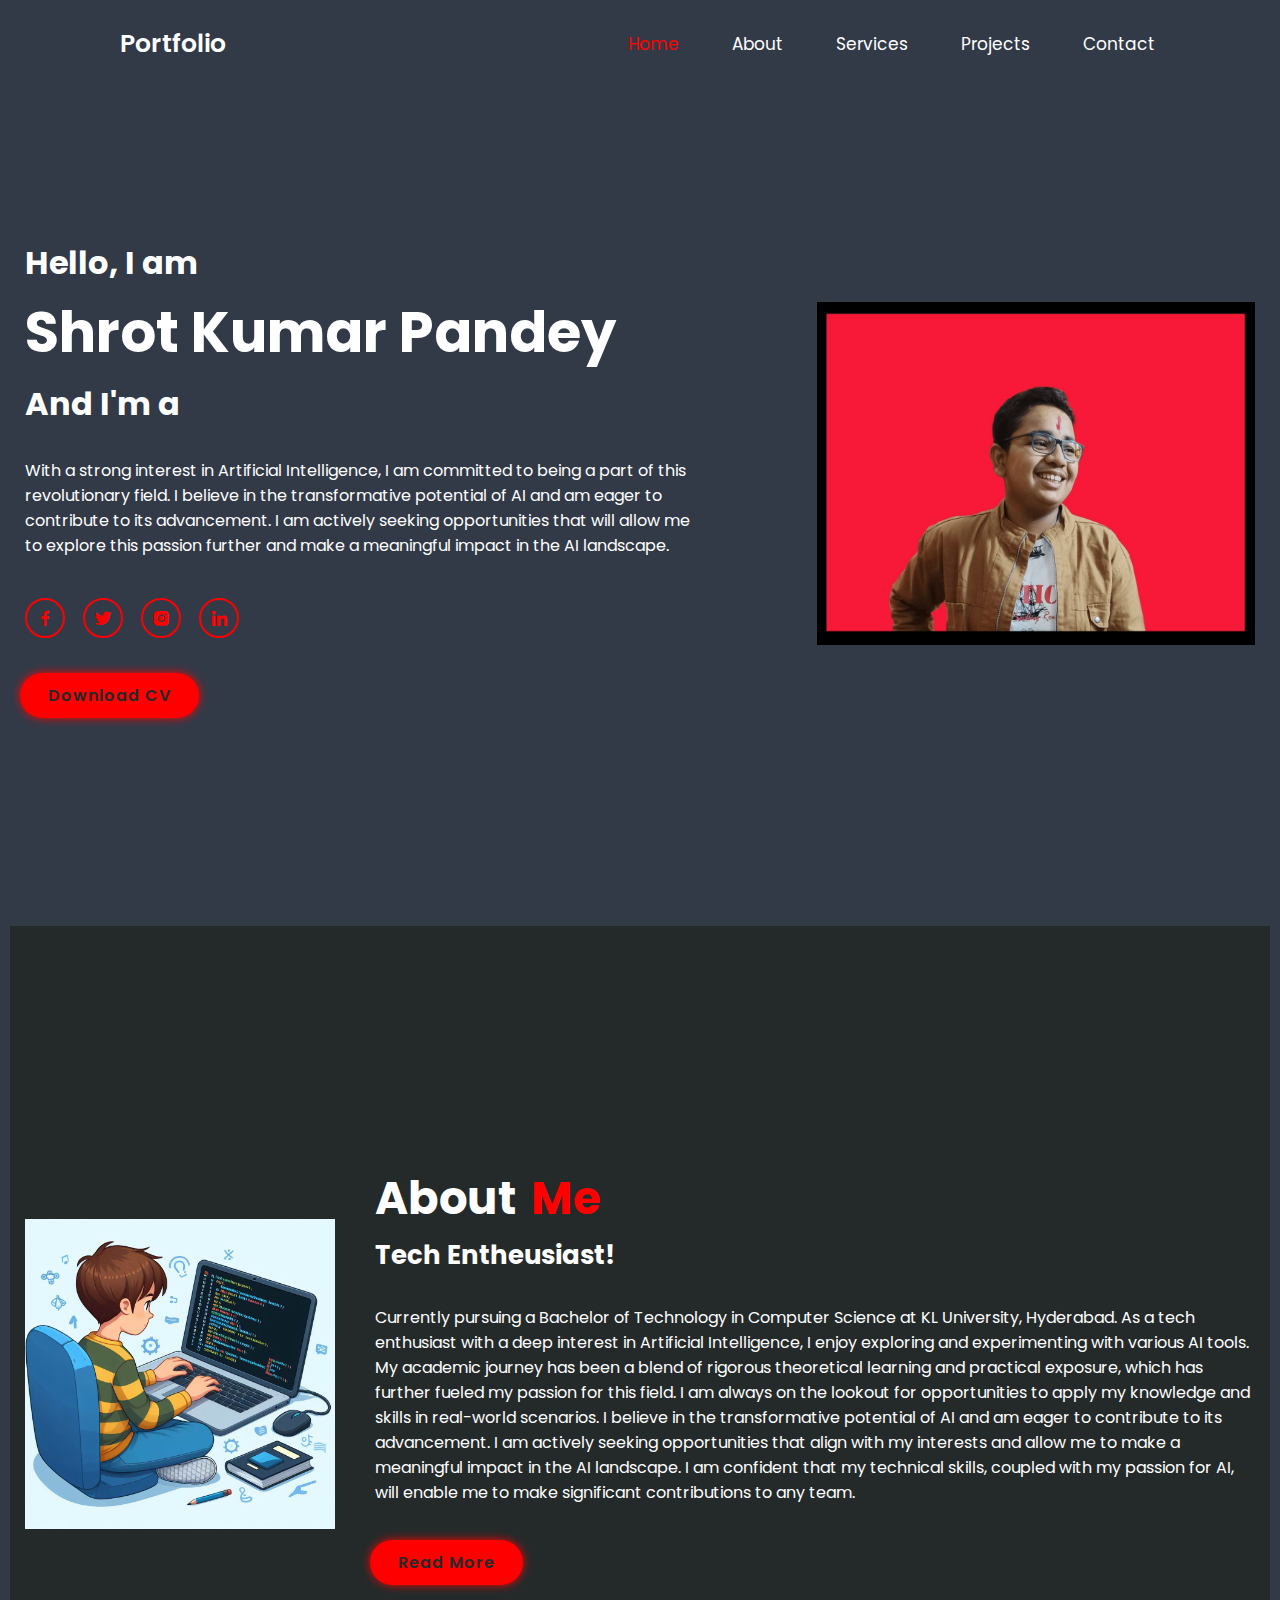
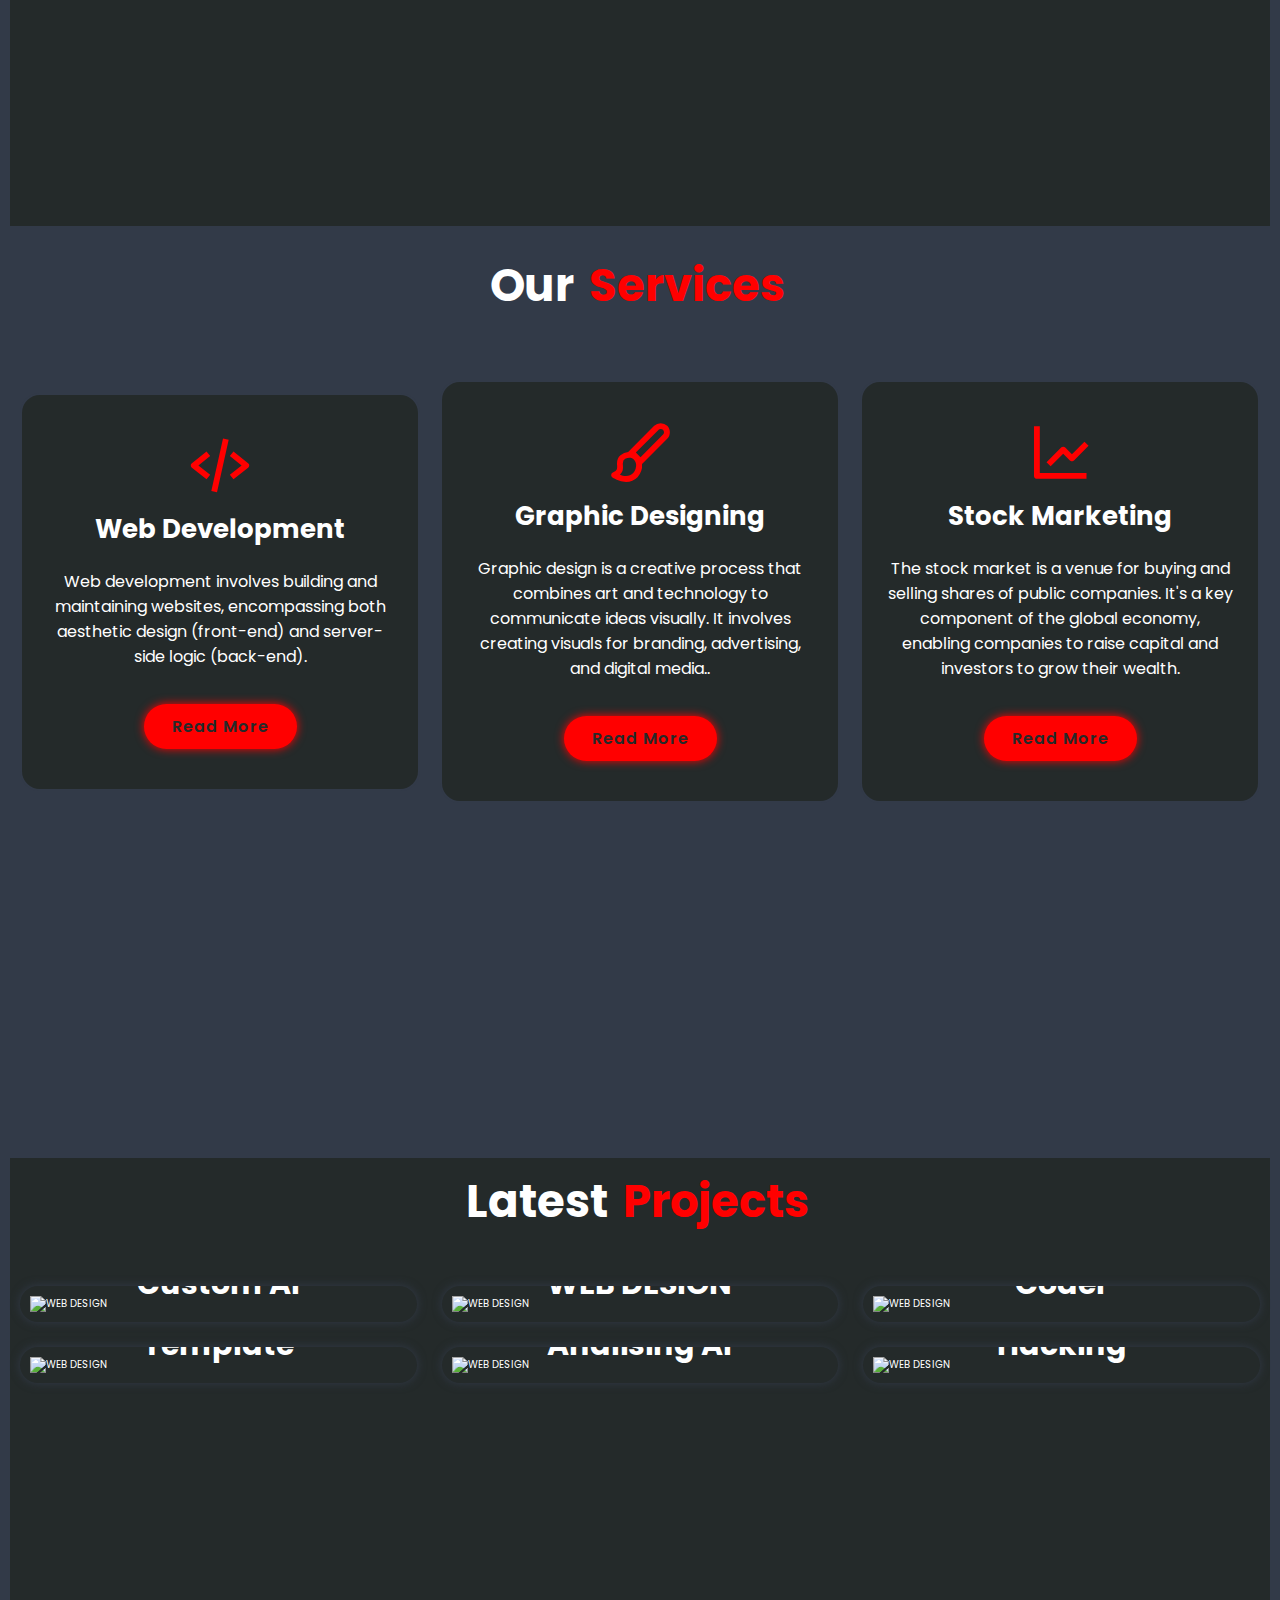
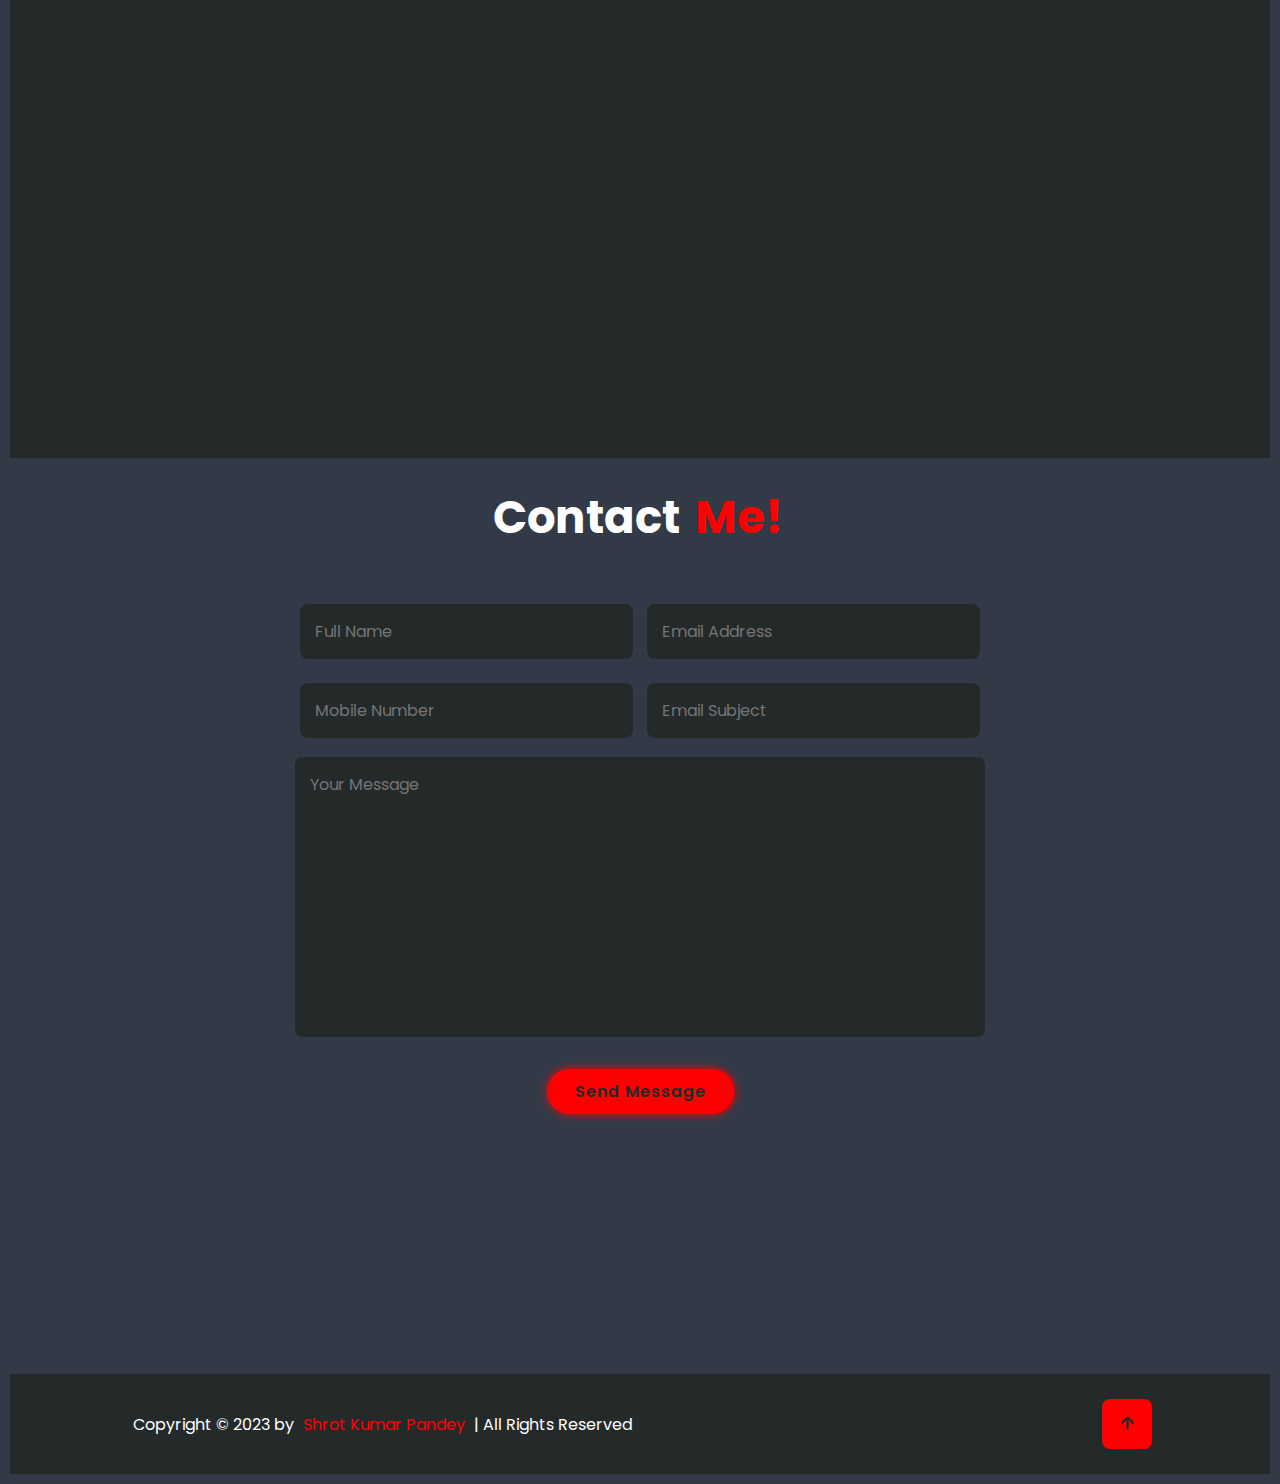
==== index.html @ e0b81820 "Add files via upload" ====
<!DOCTYPE html>
<html lang="en">
<head>
  <meta charset="UTF-8">
  <meta http-equiv="X-UA-Compatible" content="IE=edge">
  <meta name="viewport" content="width=device-width, initial-scale=1.0">
  <title>Portfolio</title>
  <link href='https://unpkg.com/boxicons@2.1.4/css/boxicons.min.css' rel='stylesheet'>
<link rel="stylesheet" href="style.css">

</head>
<body>
  <a href="https://mediafiles.botpress.cloud/0a680bab-fb4e-451d-ba93-31d77bed0636/webchat/bot.html">bot </a>
  <header class="header">
    <a href="#" class="logo">Portfolio</a>
    <i class='bx bx-menu' id="menu-icon"></i> 
    <nav class="navbar">
      <a href="#home" class="active">Home</a>

      <a href="#about">About</a>
      <a href="#services">Services</a>
      <a href="#portfolio">Projects</a>
      <a href="#contact">Contact</a>
    </nav>
    </header>
      <!-- home section design -->
      <section class="home" id="home">
        <div class="home-content">
          <h3>Hello, I am</h3>
          <H1>Shrot Kumar Pandey</H1>
          <h3>And I'm a <span class="multiple-text"></span></h3>
          <p>With a strong interest in Artificial Intelligence, I am committed to being a part of this revolutionary field. I believe in the transformative potential of AI and am eager to contribute to its advancement. I am actively seeking opportunities that will allow me to explore this passion further and make a meaningful impact in the AI landscape.
          </p>
          <div class="social-media">
            <a href="#"><i class='bx bxl-facebook'></i></a>
            <a href="#"><i class='bx bxl-twitter' ></i></a>
            <a href="#"><i class='bx bxl-instagram-alt' ></i></a>
            <a href="https://www.linkedin.com/in/shrot-pandey-4aba95278/"target="_blank"><i class='bx bxl-linkedin' ></i></a>
          </div>
          <a href="#" class="btn">Download CV</a>
        </div>
        <div class="home-img">
          <img src="my pic.jpeg" alt="your image">
          

        </div>
      </section>
    <section class="about" id="about">
      <div class="about-img">
        <img src="coding.jpeg"alt="your image">
      </div>
<div class="about-content">
  <h2 class="heading">About <span>Me</span></h2>
  <h3>Tech Entheusiast!</h3>
  <P>Currently pursuing a Bachelor of Technology in Computer Science at KL University, Hyderabad. As a tech enthusiast with a deep interest in Artificial Intelligence, I enjoy exploring and experimenting with various AI tools. My academic journey has been a blend of rigorous theoretical learning and practical exposure, which has further fueled my passion for this field. I am always on the lookout for opportunities to apply my knowledge and skills in real-world scenarios. I believe in the transformative potential of AI and am eager to contribute to its advancement. I am actively seeking opportunities that align with my interests and allow me to make a meaningful impact in the AI landscape. I am confident that my technical skills, coupled with my passion for AI, will enable me to make significant contributions to any team.
  </P>
  <a href="#" class="btn">Read More</a>
</div>
    </section>

<br>



<!-- SERVICES SECITON -->
<section class="services" id="services">
  <h2 class="heading">Our <span>Services</span></h2>
  <div class="services-container">
    <div class="services-box">
      <i class='bx bx-code-alt'></i>
      <h3>Web Development</h3>
      <p>Web development involves building and maintaining websites, encompassing both aesthetic design (front-end) and server-side logic (back-end).</p>
      <a href="#" class="btn">Read More</a>
</div>
  <div class="services-box">
    <i class='bx bx-paint' ></i>
    <h3>Graphic Designing </h3>
    <p>Graphic design is a creative process that combines art and technology to communicate ideas visually. It involves creating visuals for branding, advertising, and digital media..</p>
    <a href="#" class="btn">Read More</a>
</div>
  <div class="services-box">
    <i class='bx bx-line-chart' ></i>
    <h3>Stock Marketing </h3>
<p>The stock market is a venue for buying and selling shares of public companies. It's a key component of the global economy, enabling companies to raise capital and investors to grow their wealth.</p>
    <a href="#" class="btn">Read More</a>
</div>
</div>
</section>


<br>

<!-- portfolio SECITON -->

<section class="portfolio" id="portfolio">
  <h2 class="heading">Latest  <span>Projects</span></h2>
 <div class="portfolio-container">
  <div class="portfolio-box">
    <img src="https://images.unsplash.com/photo-1575665943605-0ca57289b58b?crop=entropy&cs=tinysrgb&fit=max&fm=jpg&ixid=MnwxMjA3fDB8MXxzZWFyY2h8M3x8ZGFyayUyMGNvbXB1dGVyfHwwfHx8fDE2MTg5ODM5NDk&ixlib=rb-1.2.1&q=80&w=1080" alt="WEB DESIGN">
    <div class="portfolio-layer">
      <h4>Custom AI</h4>
      <p>Lorem ipsum, dolor sit amet consectetur </p>
      <a href="#"><i class='bx bx-link-external'></i></a>
  </div>
 </div>

 <div class="portfolio-box">
  <img src="https://i.pinimg.com/originals/86/3d/40/863d40394da27709563b54770d05e8ee.jpg" alt="WEB DESIGN">
  <div class="portfolio-layer">
    <h4>WEB DESIGN</h4>
    <p>Lorem ipsum, dolor sit amet consectetur </p>
    <a href="#"><i class='bx bx-link-external'></i></a>
</div>
</div>

<div class="portfolio-box">
  <img src="https://th.bing.com/th/id/OIP.Q-oAcwDbciYfJdBqLGFX0gHaEK?w=293&h=180&c=7&r=0&o=5&dpr=1.3&pid=1.7" alt="WEB DESIGN">
  <div class="portfolio-layer">
    <h4>Coder</h4>
    <p>Lorem ipsum, dolor sit amet consectetur </p>
    <a href="#"><i class='bx bx-link-external'></i></a>
</div>
</div>

<div class="portfolio-box">
  <img src="https://th.bing.com/th/id/OIP.c2uGgP6VZB4g4fOfC1fKdwHaEK?w=311&h=180&c=7&r=0&o=5&dpr=1.3&pid=1.7" alt="WEB DESIGN">
  <div class="portfolio-layer">
    <h4>Template </h4>
    <p>Lorem ipsum, dolor sit amet consectetur </p>
    <a href="#"><i class='bx bx-link-external'></i></a>
</div>
</div>

<div class="portfolio-box">
  <img src="https://wallpaperaccess.com/full/2927403.jpg" alt="WEB DESIGN">
  <div class="portfolio-layer">
    <h4>Analising AI</h4>
    <p>Lorem ipsum, dolor sit amet consectetur </p>
    <a href="#"><i class='bx bx-link-external'></i></a>
</div>
</div>

<div class="portfolio-box">
  <img src="https://th.bing.com/th/id/OIP.KlIwzGCPCzahoAu13UlFTgHaE8?w=293&h=196&c=7&r=0&o=5&dpr=1.3&pid=1.7" alt="WEB DESIGN">
  <div class="portfolio-layer">
    <h4>Hacking </h4>
    <p>Lorem ipsum, dolor sit amet consectetur </p>
    <a href="#"><i class='bx bx-link-external'></i></a>
</div>
</div>
</div>
</section>


<br>

<!-- contact -->

<section class="contact" id="contact">
  <h2 class="heading">Contact <span>Me!</span></h2>
  <form action="#">
    <div class="input-box">
      <input type="text" placeholder="Full Name ">
      <input type="email" placeholder="Email Address">
    </div>
    <div class="input-box">
      <input type="number" placeholder="Mobile Number">
      <input type="text" placeholder="Email Subject">

    </div>
    <textarea name="" id="" cols="30" rows="10" placeholder="Your Message"></textarea>
    <input type="submit" value="Send Message" class="btn">

</section>

<footer class="footer">
  <div class="footer-text">
    <p>Copyright &copy; 2023 by <span>Shrot Kumar Pandey</span> | All Rights Reserved</p> 
  </div>
  <div class="footer-iconTop">
    <a href="#home"><i class='bx bx-up-arrow-alt'></i></a>
  </div>

</footer>

<script src="https://unpkg.com/scrollreveal"></script>

<script src="https://cdn.jsdelivr.net/npm/typed.js@2.0.12"></script>




    <!-- custom js -->
    <script src="java.js"></script>
    <script src="https://cdn.botpress.cloud/webchat/v1/inject.js"></script>
<script>
  window.botpressWebChat.init({
      "composerPlaceholder": "Chat with KLH Chatbot",
      "botConversationDescription": "this is klh bot ",
      "botId": "5be50421-4bf2-4012-adc2-334931137776",
      "hostUrl": "https://cdn.botpress.cloud/webchat/v1",
      "messagingUrl": "https://messaging.botpress.cloud",
      "clientId": "5be50421-4bf2-4012-adc2-334931137776",
      "webhookId": "cfcf0b53-405a-4462-9936-c109751c1bce",
      "lazySocket": true,
      "themeName": "prism",
      "botName": "KLH Chatbot",
      "avatarUrl": "https://cdn.technologyadvice.com/wp-content/uploads/2018/02/friendly-chatbot.jpg",
      "frontendVersion": "v1",
      "useSessionStorage": true,
      "showBotInfoPage": true,
      "enableConversationDeletion": true,
      "theme": "prism",
      "themeColor": "#2563eb"
  });
</script>
</body>
</html>
---- style.css ----
@import url('https://fonts.googleapis.com/css2?family=Poppins:wght@300;400;500;600;700;800;900&display=swap');

*{
    margin: 0;
    padding: 5px;
   box-sizing:border-box;
    text-decoration:none;
    border:none;
    outline:none;
    scroll-behavior:smooth;
    font-family: 'Poppins', sans-serif;

}
:root{
  --bg-color:#323a48;
  --second-bg-color: #242a2a;
  --text-color: #fff;
  --main-color:#ff0000;

}
html {
font-size:62.5%;
overflow-x:hidden;
}
body{
    background: var(--bg-color);
    color: var(--text-color);

}
section{
  min-height: 100vh;
  padding: 19 rem 9% 2rem;
}
.header {
  position: fixed;
  top: 0;
  left:0;
  width:100%;
  padding:2rem 9%;
  background:var(--bg-color);
  display: flex;
  justify-content: space-between;
  align-items: center;
  z-index: 100;
  

}
.logo {
font-size: 2.5rem;
color:var(--text-color);
font-weight: 600;
cursor: default;

}
.navbar a {
 font-size: 1.7rem;
 color:var(--text-color);
 margin-left: 4rem;
transition: .3s ;
}
.navbar a:hover,
.navbar a.active {
  color:var(--main-color);

}
#menu-icon {
  font-size: 3.6rem;
  content: var(--text-color);
  display:none;

}


.home {
  display:flex;
  justify-content: center;
  align-items: center;
}
.home-img img {
  
  width:35vw;
  margin-left: 10rem;

  animation: floatImage 4s ease-in-out infinite;
}

@keyframes floatImage {
  0%{
    transform: translateY(0);
  }
  50%{
    transform: translateY(-2.4rem);
  }
  100%{
    transform: translateY(0);
  }
}
.home-content h3 {
  font-size: 3.2rem;
  font-weight:700;
}
.home-content h3:nth-of-type(2){
  margin-bottom: 2rem;
}


span{
  color: var(--main-color);
}
.home-content h1{
  font-size: 5.6rem;
  font-weight: 700;
  line-height:1.3;
}
.home-content p {
font-size: 1.6rem;
}
.social-media a{
  display: inline-flex;
  justify-content: center;
  align-items: center;
  width: 4rem;
  height: 4rem;
  background: transparent;
  border: .2rem solid var(--main-color);
  border-radius:50%;
  font-size: 2rem;
  color: var(--main-color);
  margin: 3rem 1.5rem 3rem 0;
  transition: .5s ease;
}
.social-media a:hover {
  background: var(--main-color);
  color:var(--second-bg-color);
  box-shadow: 0px 0px 1rem var(--main-color);

}

.btn {
  display: inline-block;
  padding: 1rem 2.8rem;
  background: var(--main-color);
  border-radius: 4rem;
  box-shadow: 0 0 1rem var(--main-color);
  font-size: 1.6rem;
  color: var(--second-bg-color);
  letter-spacing: .1rem;
  font-weight: 600;
  transition: .5s ease;
}


.btn:hover {
  box-shadow: none;
}
.about {
  display: flex;
  justify-content: center;
  align-items: center;
  gap: 2rem;
  background: var(--second-bg-color);
}

.about-img img {
  width: 25vw;
  align-items: center;
}

.heading {
  text-align: center;
  font-size: 4.5rem;
}
.about-content h2 {
  text-align: left;
  line-height: 1.2;
}

.about-content h3 {
  font-size: 2.6rem;
}
.about-content p {
  font-size: 1.6rem;
  margin: 2rem 0 3rem;
}

.services h2 {
  margin-bottom: 5rem;
}
.services-container {
  display: flex;
  justify-content: center;
  align-items: center;
  flex-wrap: wrap;
  gap: 2rem;
}
.services-container .services-box {
  flex: 1 1 30rem;
  background: var(--second-bg-color);
  padding: 3rem 2rem 4rem;
  border-radius: 2rem;
  text-align: center;
  border: .2rem solid var(--bg-color);
  transition: .5s ease;
}
.services-container .services-box :hover {
  border-color: var(--main-color);
  transition:scale(1.02);
}

.services-box i {
  font-size: 7rem;
  color: var(--main-color);
}
.services-box h3 {
  font-size: 2.6rem;
}
.services-box p {
  font-size: 1.6rem;
  margin: 1rem 0 3rem;
}

.services-box:hover {
  border-color: var(--main-color);
  transform: scale(1.02);
}


.portfolio {
  background: var(--second-bg-color);
}

.portfolio h2{
  margin-bottom: 4rem;
}


.portfolio-container {
  display:grid;
  grid-template-columns: repeat(3, 1fr);
  align-items: center;
  gap: 2.5rem;
}
.portfolio-container .portfolio-box {
  position: relative;
  border-radius: 2rem;
box-shadow: 0 0 1rem var(--bg-color);
overflow:hidden;
display: flex;

}


.portfolio-box img {
  width: 100%;
  transition: .5s ease;

}
.portfolio-box:hover img {
  transform: scale(1.1);
}

.portfolio-box .portfolio-layer {
  position: absolute;
  bottom: 0;
  left: 0;
  width: 100%;
  height: 100%;
  background: linear-gradient(rgba(0, 0, 0, .1), var(--main-color));
display: flex;
justify-content: center;
align-items:center;
flex-direction: column;
text-align: center;
padding: 0 4rem;
transform: translateY(100%);
transition: .5s ease;
}


.portfolio-box:hover .portfolio-layer {
  transform: translateY(0);
}



.portfolio-layer h4 {
  font-size: 3rem;
}

.portfolio-layer p {
  font-size: 1.6rem;
  margin: .3rem 0 1rem;
}

.portfolio-layer a{
  display: inline-flex;
  justify-content: center;
  align-items: center;
  width: 5rem;
  height: 5rem;
  background: var(--text-color);
  border-radius: 50%;

}

.portfolio-layer a i {
  font-size: 2rem;
  color: var(--second-bg-color);
}


.contact h2{
  margin-bottom: 3rem;

}

.contact form {
  max-width: 70rem;
  margin: 1rem auto;
  text-align: center;
  margin-bottom: 3rem;
}
.contact form .input-box {
  display: flex;
  justify-content: space-between;
  flex-wrap: wrap;
}
.contact form .input-box input,
.contact form textarea {
  width: 100%;
  padding: 1.5rem;
  font-size: 1.6rem;
  color: var(--text-color);
  background: var(--second-bg-color);
  border-radius: .8rem;
  margin: .7rem 0;
}

.contact form .input-box input {
  width: 49%;
}
  .contact form textarea {
    resize: none;
  }

.contact form .btn {
  margin-top: 2rem;
  cursor: pointer;
}




.footer {
  display: flex;
  justify-content: space-between;
  align-items: center;
  flex-wrap: wrap;
  padding: 2rem 9%;
  background: var(--second-bg-color);
}

.footer-text p {
  font-size: 1.6rem;
}

.footer-iconTop a {
  display: inline-flex;
  justify-content: center;
  align-items: center;
  padding: .8rem;
  background: var(--main-color);
  border-radius: .8rem;
  transition: .5s ease;
}

.footer-iconTop a:hover {
  box-shadow: 0 0 1rem var(--main-color);
}

.footer-iconTop a i {
  font-size: 2.4rem;
  color: var(--second-bg-color);
}


@media (max-width: 1200px) {
  html {
    font-size: 55%;
  }
}

@media (max-width: 991px) {
  .header {
    padding: 2rem 3%;
  }
  section {
    padding: 10rem 3% 2rem;

  }
  .services {
    padding-bottom: 7rem;
  }
  .portfolio {
    padding-bottom: 7rem;

  }
  .contact {
    
    min-height: auto;

  }
}


@media (max-width: 768px) {
  #menu-icon {
    display: block;
  }
  .navbar {
    position: absolute;
    top: 100%;
    left: 0;
    width: 100%;
    padding: 1rem 3%;
    background: var(--bg-color);
    border-top: .1rem solid rgba(0, 0, 0, .2);
    box-shadow: 0 .5rem 1rem rgba(0, 0, 0, .2);
    display: none;
  }
  .navbar.active {
    display: block;
  }
  .navbar a {
    display: block;
    font-size: 2rem;
    margin: 3rem 0;
  }
  .home {
    flex-direction: column;
  }
  .home-content h3 {
    font-size: 2.6rem;
  }
  .home-content h1 {
    font-size: 5rem;
  }
  .home-img img {
    width: 70vw;
    margin-top: 4rem;
  }
  .about {
    flex-direction: column-reverse;
  }
  .about img {
    width: 70vw;
    margin-top: 4rem;

  }

  .services h2 {
    margin-bottom: 3rem;
  }
  .portfolio h2 {
    margin-bottom: 3rem;
  }
  .portfolio-container {
    grid-template-columns: repeat(2, 1fr);
  }
}
@media (max-width: 617px) {
  .portfolio-container {
    grid-template-columns: 1fr;
  }
}
@media (max-width: 450px) {
  html {
    font-size: 50%;
  }
  .contact form .input-box input {
    width: 100%;
  }
}
@media (max-width: 365px) {
  .home-img img {
    width: 90vw;
  }
  .about-img img {
    width: 90vw;
    
  }
  .footer {
    flex-direction: column-reverse;
  }
  .footer p {
    text-align: center;
    margin-top: 2rem;

  }
}
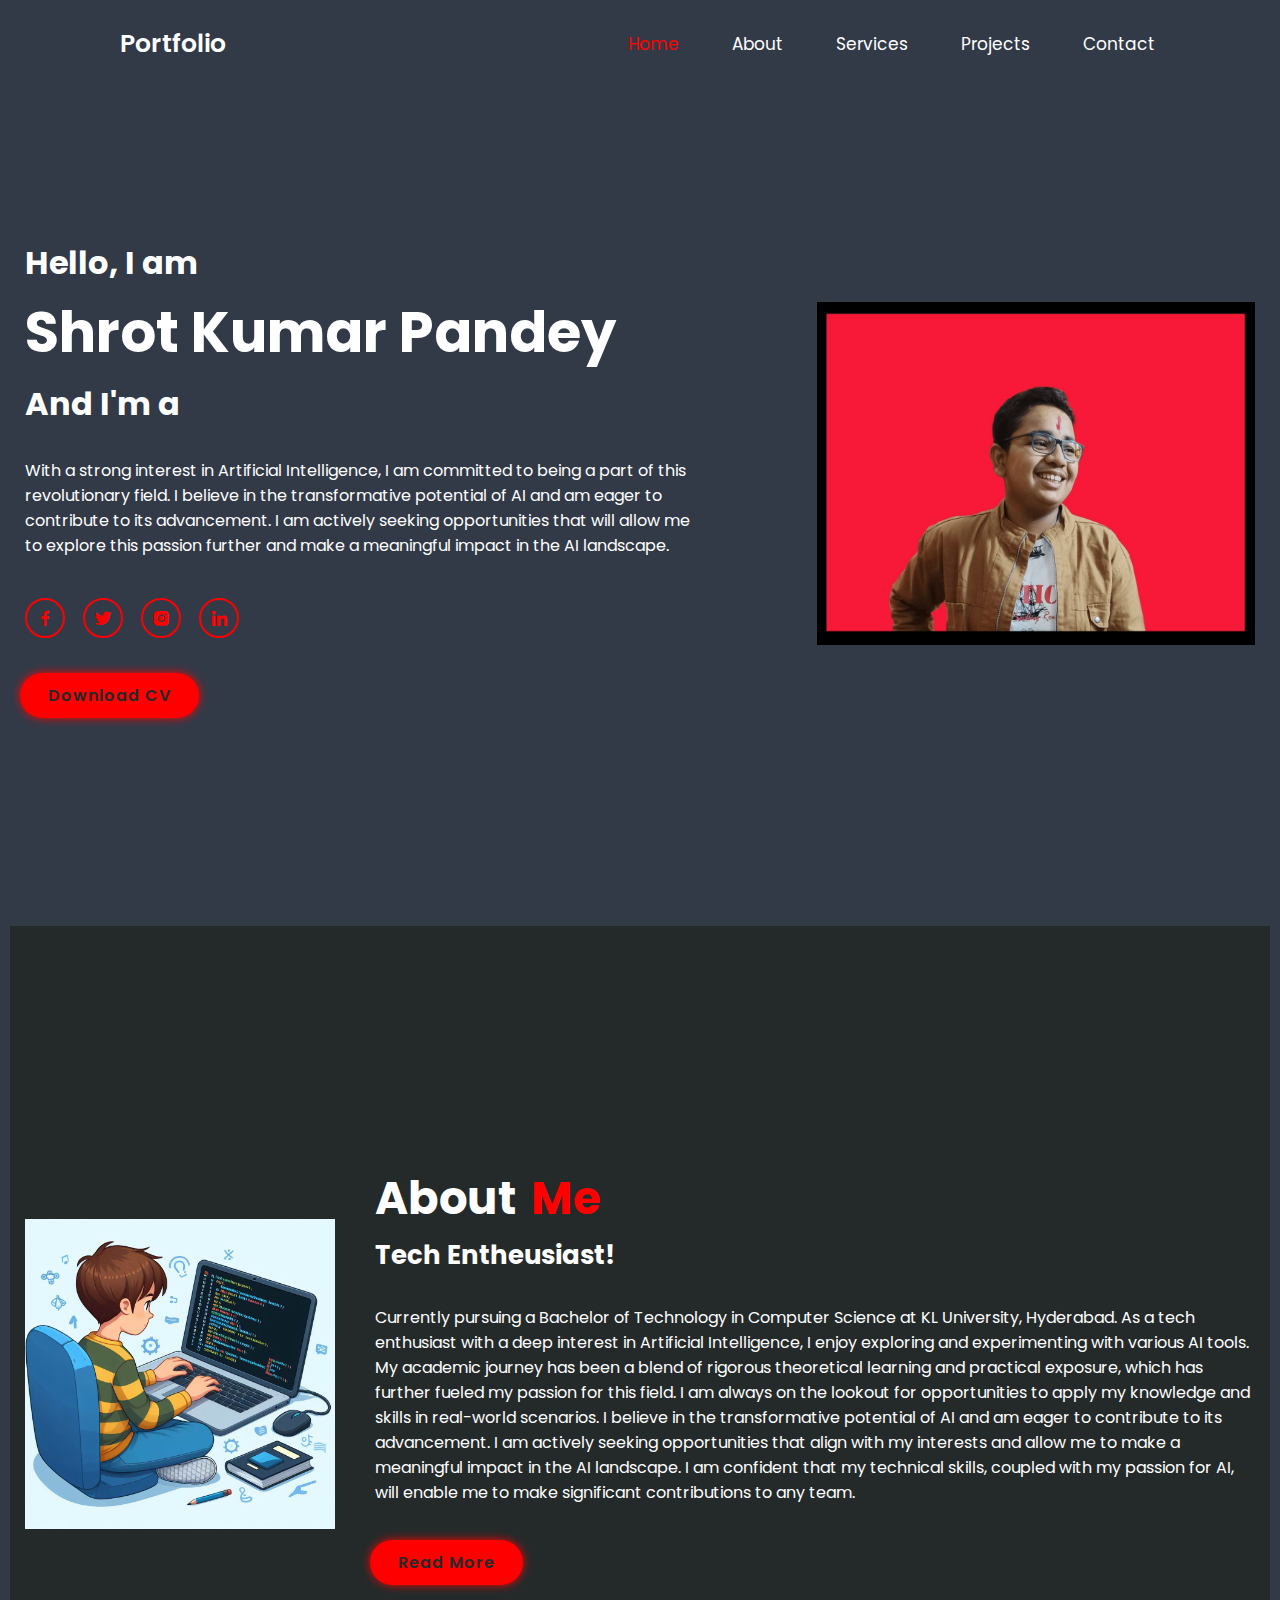
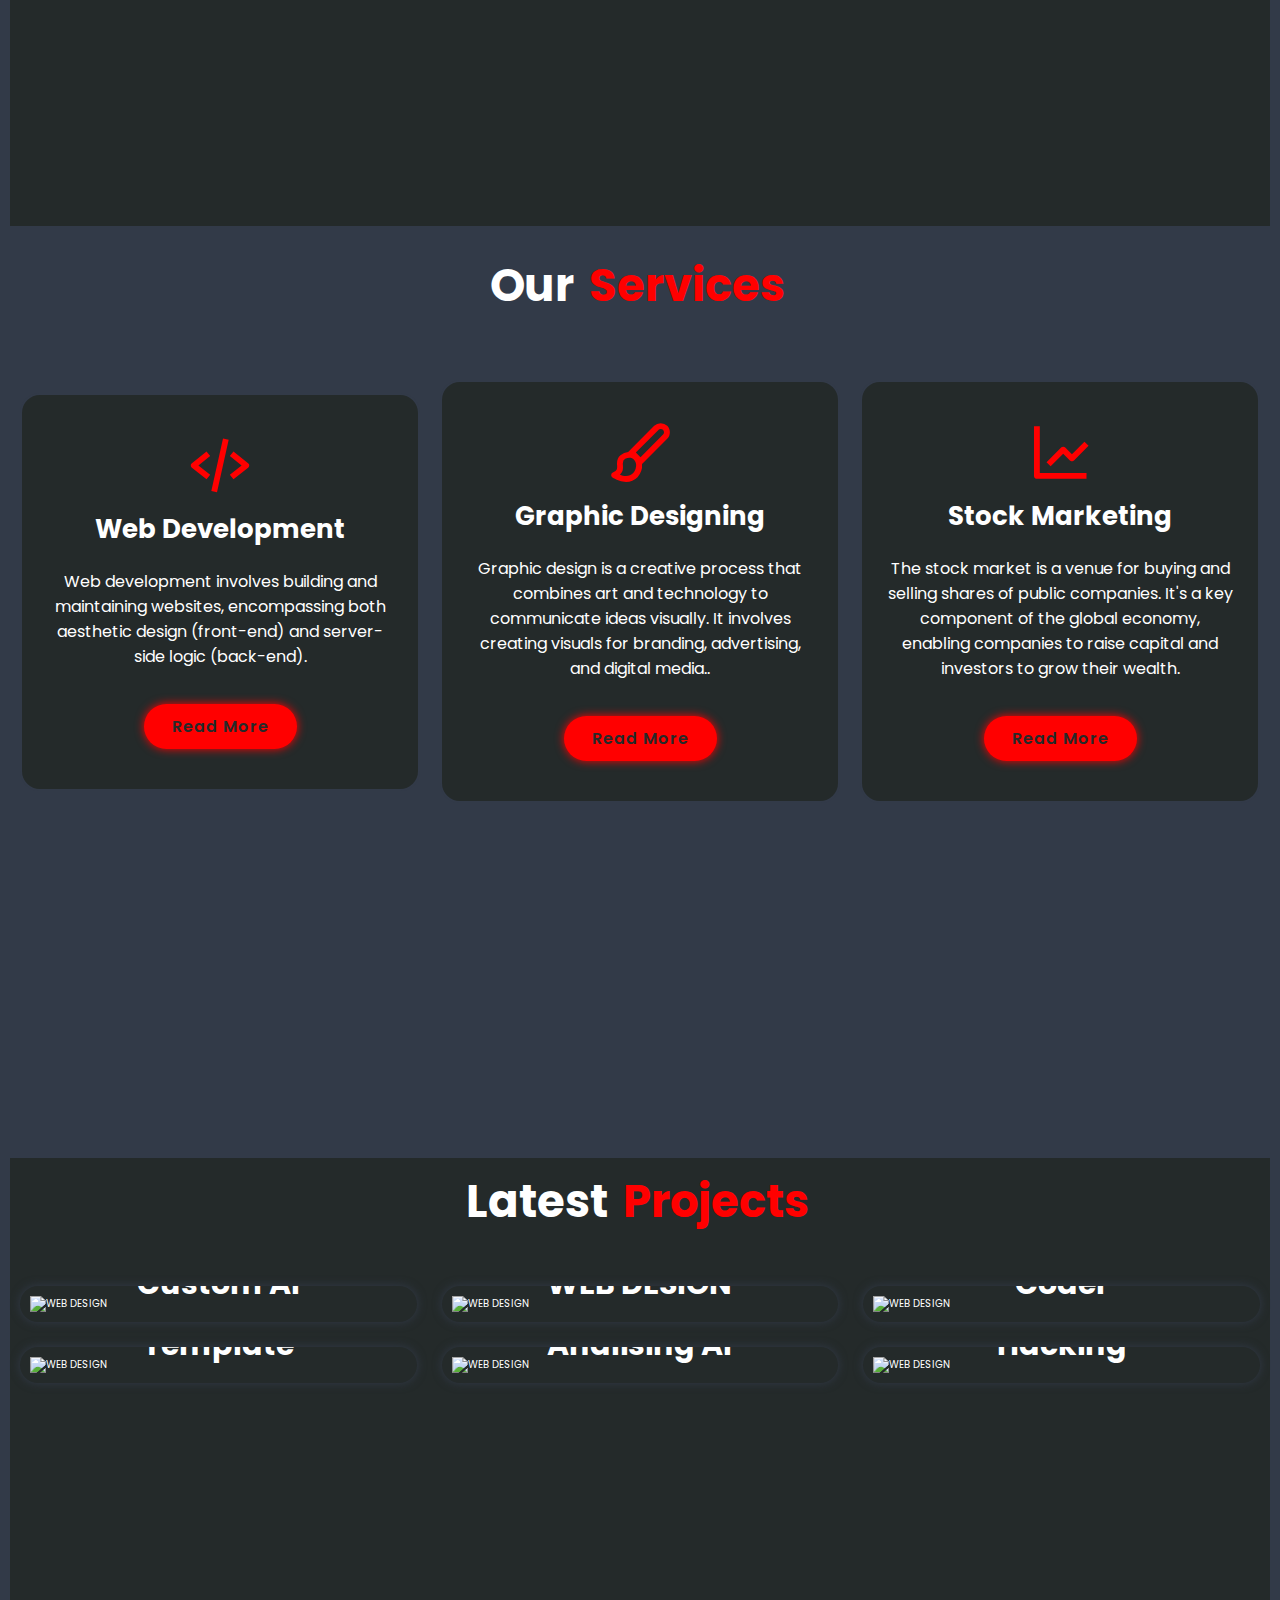
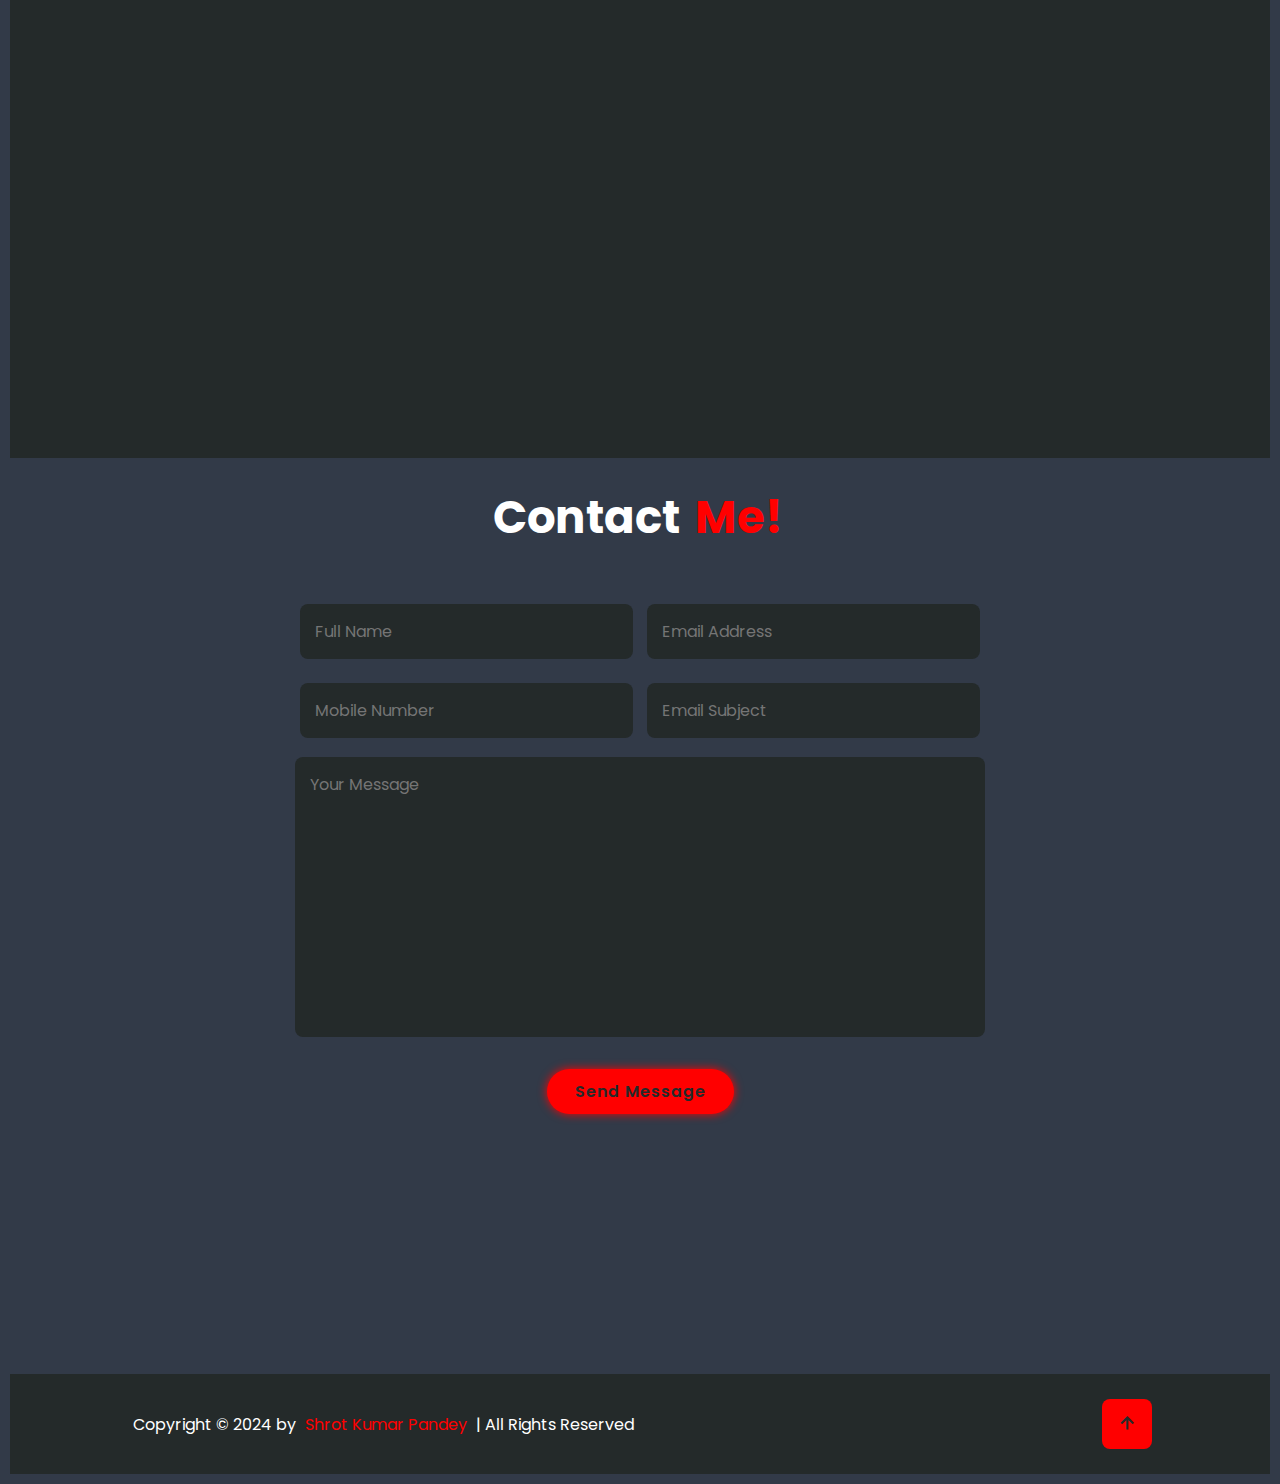
==== commit d9698925: "index.html" ====
--- a/index.html
+++ b/index.html
@@ -175,7 +175,7 @@
 
 <footer class="footer">
   <div class="footer-text">
-    <p>Copyright &copy; 2023 by <span>Shrot Kumar Pandey</span> | All Rights Reserved</p> 
+    <p>Copyright &copy; 2024 by <span>Shrot Kumar Pandey</span> | All Rights Reserved</p> 
   </div>
   <div class="footer-iconTop">
     <a href="#home"><i class='bx bx-up-arrow-alt'></i></a>
